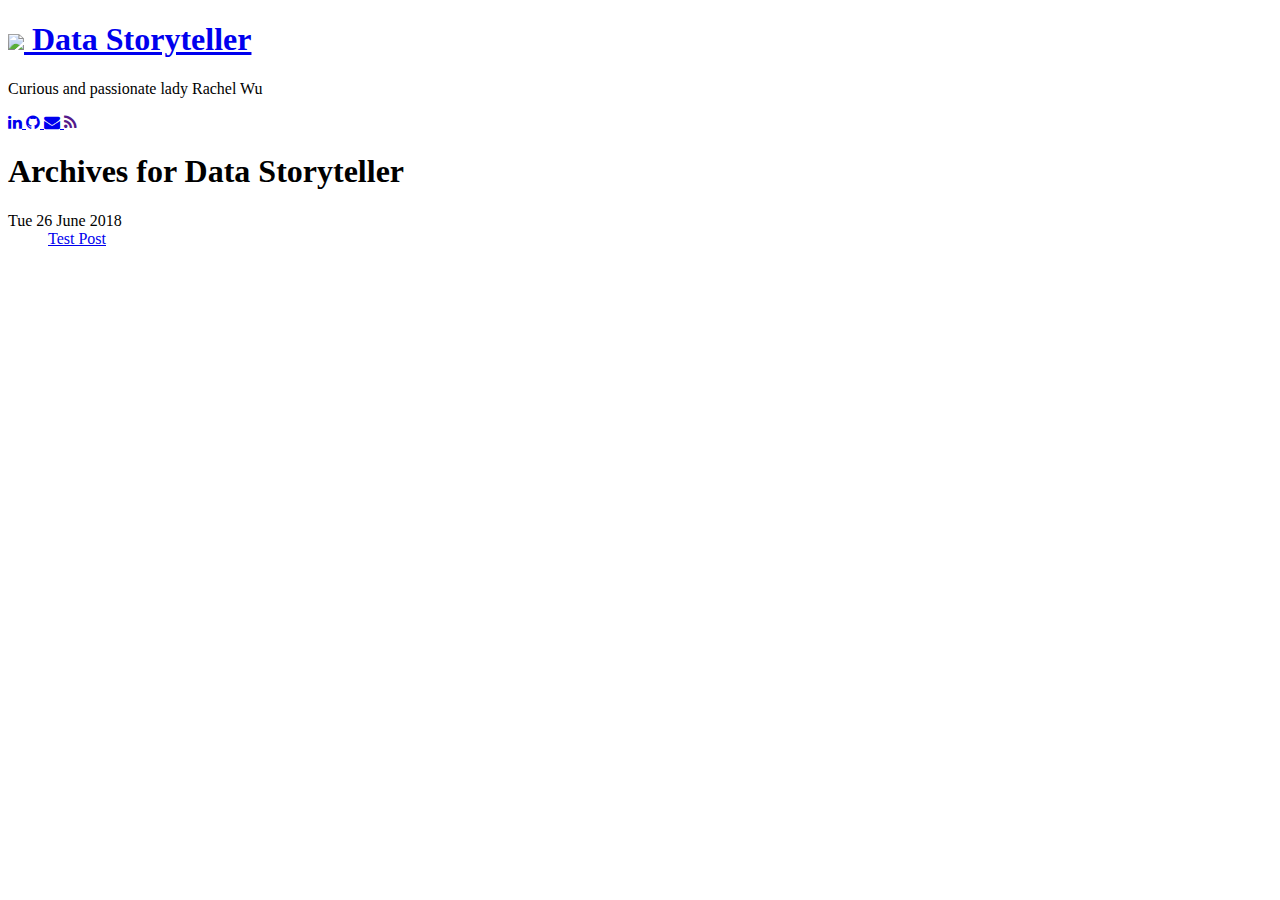
==== archives.html @ 815f687b "Update documentation" ====
<!DOCTYPE html>
<html lang="en" prefix="og: http://ogp.me/ns#">
	<head>
		<link href="http://gmpg.org/xfn/11" rel="profile">
		<meta http-equiv="X-UA-Compatible" content="IE=edge">
		<meta http-equiv="content-type" content="text/html; charset=utf-8">

		<!-- Metadata -->
			<meta name="description" content="Curious and passionate lady Rachel Wu" />
			<meta property="og:description" content="Curious and passionate lady Rachel Wu" />
			<meta property="og:title" content="Data Storyteller" />
			<meta property="og:type" content="website" />
			<meta property="og:url" content="rachelwu.github.io" />
		<meta property="og:image" content="rachelwu.github.io/images/profile.jpeg" />

		<!-- Enable responsiveness on mobile devices-->
		<meta name="viewport" content="width=device-width, initial-scale=1.0, maximum-scale=1">

		<title>Data Storyteller</title>

		<!-- CSS -->
		<link href="//fonts.googleapis.com/" rel="dns-prefetch">
		<link href="//fonts.googleapis.com/css?family=Droid+Serif:400,700,400italic|Abril+Fatface|PT+Sans:400,400italic,700&amp;subset=latin,latin-ext" rel="stylesheet">

		<link rel="stylesheet" href="rachelwu.github.io/theme/css/poole.css" />
		<link rel="stylesheet" href="rachelwu.github.io/theme/css/hyde.css" />
		<link rel="stylesheet" href="rachelwu.github.io/theme/css/syntax.css" />
		<link rel="stylesheet" href="https://maxcdn.bootstrapcdn.com/font-awesome/4.4.0/css/font-awesome.min.css">

		<!-- RSS -->
		<link rel="alternate" type="application/rss+xml" title="RSS" href="/atom.xml">
	</head>

	<body class="theme-base-0d">
<div class="sidebar">
	<div class="container sidebar-sticky">
		<div class="sidebar-about">

			<h1>
				<a href="/">
					<img class="profile-picture" src="rachelwu.github.io/images/profile.jpeg">
					Data Storyteller
				</a>
			</h1>
			<p class="lead"></p>
			<p class="lead">Curious and passionate lady Rachel Wu </p>
			<p></p>
		</div>
		<nav class="sidebar-nav">
					<a class="sidebar-nav-item" href="https://www.linkedin.com/in/tongke-wu/">
						<i class="fa fa-linkedin"></i>
					</a>
					<a class="sidebar-nav-item" href="https://github.com/tongkewu">
						<i class="fa fa-github"></i>
					</a>
					<a class="sidebar-nav-item" href="mailto:wtkekeke910@gmail.com">
						<i class="fa fa-envelope"></i>
					</a>
			<a class="sidebar-nav-item" href="">
				<i class="fa fa-feed"></i>
			</a>
		</nav>
	</div>
</div>		<div class="content container">
<h1>Archives for Data Storyteller</h1>

<dl>
    <dt>Tue 26 June 2018</dt>
    <dd><a href="rachelwu.github.io/test-post.html">Test Post</a></dd>
</dl>
		</div>
	</body>
</html>
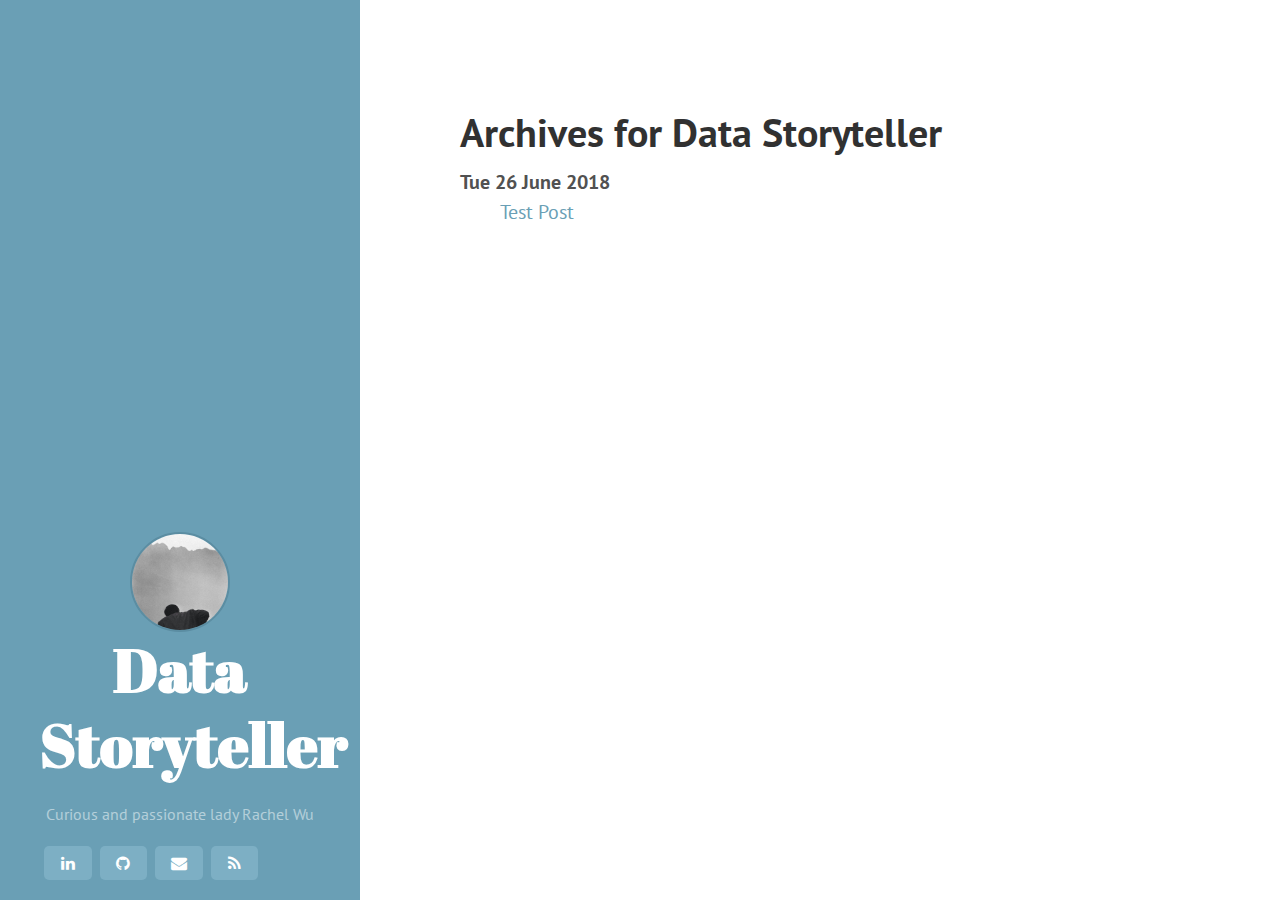
==== commit cc1eebf0: "Update documentation" ====
--- a/archives.html
+++ b/archives.html
@@ -10,8 +10,8 @@
 			<meta property="og:description" content="Curious and passionate lady Rachel Wu" />
 			<meta property="og:title" content="Data Storyteller" />
 			<meta property="og:type" content="website" />
-			<meta property="og:url" content="rachelwu.github.io" />
-		<meta property="og:image" content="rachelwu.github.io/images/profile.jpeg" />
+			<meta property="og:url" content="." />
+		<meta property="og:image" content="./images/profile.jpeg" />
 
 		<!-- Enable responsiveness on mobile devices-->
 		<meta name="viewport" content="width=device-width, initial-scale=1.0, maximum-scale=1">
@@ -22,9 +22,9 @@
 		<link href="//fonts.googleapis.com/" rel="dns-prefetch">
 		<link href="//fonts.googleapis.com/css?family=Droid+Serif:400,700,400italic|Abril+Fatface|PT+Sans:400,400italic,700&amp;subset=latin,latin-ext" rel="stylesheet">
 
-		<link rel="stylesheet" href="rachelwu.github.io/theme/css/poole.css" />
-		<link rel="stylesheet" href="rachelwu.github.io/theme/css/hyde.css" />
-		<link rel="stylesheet" href="rachelwu.github.io/theme/css/syntax.css" />
+		<link rel="stylesheet" href="./theme/css/poole.css" />
+		<link rel="stylesheet" href="./theme/css/hyde.css" />
+		<link rel="stylesheet" href="./theme/css/syntax.css" />
 		<link rel="stylesheet" href="https://maxcdn.bootstrapcdn.com/font-awesome/4.4.0/css/font-awesome.min.css">
 
 		<!-- RSS -->
@@ -38,7 +38,7 @@
 
 			<h1>
 				<a href="/">
-					<img class="profile-picture" src="rachelwu.github.io/images/profile.jpeg">
+					<img class="profile-picture" src="./images/profile.jpeg">
 					Data Storyteller
 				</a>
 			</h1>
@@ -66,7 +66,7 @@
 
 <dl>
     <dt>Tue 26 June 2018</dt>
-    <dd><a href="rachelwu.github.io/test-post.html">Test Post</a></dd>
+    <dd><a href="./test-post.html">Test Post</a></dd>
 </dl>
 		</div>
 	</body>
--- a/theme/css/poole.css
+++ b/theme/css/poole.css
@@ -0,0 +1,437 @@
+/*
+ *                        ___
+ *                       /\_ \
+ *  _____     ___     ___\//\ \      __
+ * /\ '__`\  / __`\  / __`\\ \ \   /'__`\
+ * \ \ \_\ \/\ \_\ \/\ \_\ \\_\ \_/\  __/
+ *  \ \ ,__/\ \____/\ \____//\____\ \____\
+ *   \ \ \/  \/___/  \/___/ \/____/\/____/
+ *    \ \_\
+ *     \/_/
+ *
+ * Designed, built, and released under MIT license by @mdo. Learn more at
+ * https://github.com/poole/poole.
+ */
+
+
+/*
+ * Contents
+ *
+ * Body resets
+ * Custom type
+ * Messages
+ * Container
+ * Masthead
+ * Posts and pages
+ * Pagination
+ * Reverse layout
+ * Themes
+ */
+
+
+/*
+ * Body resets
+ *
+ * Update the foundational and global aspects of the page.
+ */
+
+* {
+  -webkit-box-sizing: border-box;
+     -moz-box-sizing: border-box;
+          box-sizing: border-box;
+}
+
+html,
+body {
+  margin: 0;
+  padding: 0;
+}
+
+html {
+  font-family: "Helvetica Neue", Helvetica, Arial, sans-serif;
+  font-size: 16px;
+  line-height: 1.5;
+}
+@media (min-width: 38em) {
+  html {
+    font-size: 20px;
+  }
+}
+
+body {
+  color: #515151;
+  background-color: #fff;
+  -webkit-text-size-adjust: 100%;
+      -ms-text-size-adjust: 100%;
+}
+
+/* No `:visited` state is required by default (browsers will use `a`) */
+a {
+  color: #268bd2;
+  text-decoration: none;
+}
+a strong {
+  color: inherit;
+}
+/* `:focus` is linked to `:hover` for basic accessibility */
+a:hover,
+a:focus {
+  text-decoration: underline;
+}
+
+/* Headings */
+h1, h2, h3, h4, h5, h6 {
+  margin-bottom: .5rem;
+  font-weight: bold;
+  line-height: 1.25;
+  color: #313131;
+  text-rendering: optimizeLegibility;
+}
+h1 {
+  font-size: 2rem;
+}
+h2 {
+  margin-top: 1rem;
+  font-size: 1.5rem;
+}
+h3 {
+  margin-top: 1.5rem;
+  font-size: 1.25rem;
+}
+h4, h5, h6 {
+  margin-top: 1rem;
+  font-size: 1rem;
+}
+
+/* Body text */
+p {
+  margin-top: 0;
+  margin-bottom: 1rem;
+}
+
+strong {
+  color: #303030;
+}
+
+
+/* Lists */
+ul, ol, dl {
+  margin-top: 0;
+  margin-bottom: 1rem;
+}
+
+dt {
+  font-weight: bold;
+}
+dd {
+  margin-bottom: .5rem;
+}
+
+/* Misc */
+hr {
+  position: relative;
+  margin: 1.5rem 0;
+  border: 0;
+  border-top: 1px solid #eee;
+  border-bottom: 1px solid #fff;
+}
+
+abbr {
+  font-size: 85%;
+  font-weight: bold;
+  color: #555;
+  text-transform: uppercase;
+}
+abbr[title] {
+  cursor: help;
+  border-bottom: 1px dotted #e5e5e5;
+}
+
+/* Code */
+code,
+pre {
+  font-family: Menlo, Monaco, "Courier New", monospace;
+}
+code {
+  padding: .25em .5em;
+  font-size: 85%;
+  color: #bf616a;
+  background-color: #f9f9f9;
+  border-radius: 3px;
+}
+pre {
+  display: block;
+  margin-top: 0;
+  margin-bottom: 1rem;
+  padding: 1rem;
+  font-size: .8rem;
+  line-height: 1.4;
+  white-space: pre;
+  white-space: pre-wrap;
+  word-break: break-all;
+  word-wrap: break-word;
+  background-color: #f9f9f9;
+}
+pre code {
+  padding: 0;
+  font-size: 100%;
+  color: inherit;
+  background-color: transparent;
+}
+
+/* Pygments via Jekyll */
+.highlight {
+  margin-bottom: 1rem;
+  border-radius: 4px;
+}
+.highlight pre {
+  margin-bottom: 0;
+}
+
+/* Gist via GitHub Pages */
+.gist .gist-file {
+  font-family: Menlo, Monaco, "Courier New", monospace !important;
+}
+.gist .markdown-body {
+  padding: 15px;
+}
+.gist pre {
+  padding: 0;
+  background-color: transparent;
+}
+.gist .gist-file .gist-data {
+  font-size: .8rem !important;
+  line-height: 1.4;
+}
+.gist code {
+  padding: 0;
+  color: inherit;
+  background-color: transparent;
+  border-radius: 0;
+}
+
+/* Quotes */
+blockquote {
+  padding: .5rem 1rem;
+  margin: .8rem 0;
+  color: #7a7a7a;
+  border-left: .25rem solid #e5e5e5;
+}
+blockquote p:last-child {
+  margin-bottom: 0;
+}
+@media (min-width: 30em) {
+  blockquote {
+    padding-right: 5rem;
+    padding-left: 1.25rem;
+  }
+}
+
+img {
+  display: block;
+  max-width: 100%;
+  margin: 0 0 1rem;
+  border-radius: 5px;
+}
+
+/* Tables */
+table {
+  margin-bottom: 1rem;
+  width: 100%;
+  border: 1px solid #e5e5e5;
+  border-collapse: collapse;
+}
+td,
+th {
+  padding: .25rem .5rem;
+  border: 1px solid #e5e5e5;
+}
+tbody tr:nth-child(odd) td,
+tbody tr:nth-child(odd) th {
+  background-color: #f9f9f9;
+}
+
+
+/*
+ * Custom type
+ *
+ * Extend paragraphs with `.lead` for larger introductory text.
+ */
+
+.lead {
+  font-size: 1.25rem;
+  font-weight: 300;
+}
+
+
+/*
+ * Messages
+ *
+ * Show alert messages to users. You may add it to single elements like a `<p>`,
+ * or to a parent if there are multiple elements to show.
+ */
+
+.message {
+  margin-bottom: 1rem;
+  padding: 1rem;
+  color: #717171;
+  background-color: #f9f9f9;
+}
+
+
+/*
+ * Container
+ *
+ * Center the page content.
+ */
+
+.container {
+  max-width: 38rem;
+  padding-left:  1rem;
+  padding-right: 1rem;
+  margin-left:  auto;
+  margin-right: auto;
+}
+
+
+/*
+ * Masthead
+ *
+ * Super small header above the content for site name and short description.
+ */
+
+.masthead {
+  padding-top:    1rem;
+  padding-bottom: 1rem;
+  margin-bottom: 3rem;
+}
+.masthead-title {
+  margin-top: 0;
+  margin-bottom: 0;
+  color: #505050;
+}
+.masthead-title a {
+  color: #505050;
+}
+.masthead-title small {
+  font-size: 75%;
+  font-weight: 400;
+  color: #c0c0c0;
+  letter-spacing: 0;
+}
+
+
+/*
+ * Posts and pages
+ *
+ * Each post is wrapped in `.post` and is used on default and post layouts. Each
+ * page is wrapped in `.page` and is only used on the page layout.
+ */
+
+.page,
+.post {
+  margin-bottom: 4em;
+}
+
+/* Blog post or page title */
+.page-title,
+.post-title,
+.post-title a {
+  color: #303030;
+}
+.page-title,
+.post-title {
+  margin-top: 0;
+}
+
+/* Meta data line below post title */
+.post-date {
+  display: block;
+  margin-top: -.5rem;
+  margin-bottom: 1rem;
+  color: #9a9a9a;
+}
+
+/* Related posts */
+.related {
+  padding-top: 2rem;
+  padding-bottom: 2rem;
+  border-top: 1px solid #eee;
+}
+.related-posts {
+  padding-left: 0;
+  list-style: none;
+}
+.related-posts h3 {
+  margin-top: 0;
+}
+.related-posts li small {
+  font-size: 75%;
+  color: #999;
+}
+.related-posts li a:hover {
+  color: #268bd2;
+  text-decoration: none;
+}
+.related-posts li a:hover small {
+  color: inherit;
+}
+
+.read-more {
+  padding: .5rem .8rem;
+  border: 1px solid #eee;
+  font-size: .8rem;
+  margin-top: 1rem;
+  font-weight: bold;
+}
+
+/*
+ * Pagination
+ *
+ * Super lightweight (HTML-wise) blog pagination. `span`s are provide for when
+ * there are no more previous or next posts to show.
+ */
+
+.pagination {
+  overflow: hidden; /* clearfix */
+  margin-left: -1rem;
+  margin-right: -1rem;
+  font-family: "PT Sans", Helvetica, Arial, sans-serif;
+  color: #ccc;
+  text-align: center;
+}
+
+/* Pagination items can be `span`s or `a`s */
+.pagination-item {
+  display: block;
+  padding: 1rem;
+  border: 1px solid #eee;
+}
+.pagination-item:first-child {
+  margin-bottom: -1px;
+}
+
+/* Only provide a hover state for linked pagination items */
+a.pagination-item:hover {
+  background-color: #f5f5f5;
+}
+
+@media (min-width: 30em) {
+  .pagination {
+    margin: 3rem 0;
+  }
+  .pagination-item {
+    float: left;
+    width: 50%;
+  }
+  .pagination-item:first-child {
+    margin-bottom: 0;
+    border-top-left-radius:    4px;
+    border-bottom-left-radius: 4px;
+  }
+  .pagination-item:last-child {
+    margin-left: -1px;
+    border-top-right-radius:    4px;
+    border-bottom-right-radius: 4px;
+  }
+}
--- a/theme/css/hyde.css
+++ b/theme/css/hyde.css
@@ -0,0 +1,276 @@
+/*
+ *  __                  __
+ * /\ \                /\ \
+ * \ \ \___   __  __   \_\ \     __
+ *  \ \  _ `\/\ \/\ \  /'_` \  /'__`\
+ *   \ \ \ \ \ \ \_\ \/\ \_\ \/\  __/
+ *    \ \_\ \_\/`____ \ \___,_\ \____\
+ *     \/_/\/_/`/___/> \/__,_ /\/____/
+ *                /\___/
+ *                \/__/
+ *
+ * Designed, built, and released under MIT license by @mdo. Learn more at
+ * https://github.com/poole/hyde.
+ */
+
+
+/*
+ * Contents
+ *
+ * Global resets
+ * Sidebar
+ * Container
+ * Reverse layout
+ * Themes
+ */
+
+
+/*
+ * Global resets
+ *
+ * Update the foundational and global aspects of the page.
+ */
+
+html {
+  font-family: "PT Sans", Helvetica, Arial, sans-serif;
+}
+@media (min-width: 48em) {
+  html {
+    font-size: 16px;
+  }
+}
+@media (min-width: 58em) {
+  html {
+    font-size: 20px;
+  }
+}
+
+
+/*
+ * Sidebar
+ *
+ * Flexible banner for housing site name, intro, and "footer" content. Starts
+ * out above content in mobile and later moves to the side with wider viewports.
+ */
+
+.sidebar {
+  text-align: center;
+  padding: 2rem 1rem;
+  color: rgba(255,255,255,.5);
+  background-color: #202020;
+}
+@media (min-width: 48em) {
+  .sidebar {
+    position: fixed;
+    top: 0;
+    left: 0;
+    bottom: 0;
+    width: 18rem;
+    text-align: center;
+  }
+}
+
+/* Sidebar links */
+.sidebar a {
+  color: #fff;
+}
+
+/* About section */
+
+.sidebar-about h1 {
+  color: #fff;
+  margin-top: 0;
+  font-family: "Abril Fatface", serif;
+  font-size: 3rem;
+}
+
+.sidebar-about .lead {
+  font-size: .8rem;
+}
+
+.sidebar-about .profile-picture {
+  margin: 0 auto;
+  border-radius: 50%;
+  border: 2px solid #5b8da2;
+  max-width: 5rem;
+}
+
+/* Sidebar nav */
+.sidebar-nav {
+  margin-bottom: 1rem;
+}
+.sidebar-nav-item {
+  display: block;
+  padding: .25rem 0.5rem;
+  background: #7dafc4;
+  margin: 0 .2rem;
+  border-radius: .25rem;
+  text-transform: uppercase;
+  font-size: .8rem;
+  font-weight: bold;
+  float: left;
+  width: 17%;
+}
+a.sidebar-nav-item:hover,
+a.sidebar-nav-item:focus {
+  background: #6096ac;
+  text-decoration: none;
+}
+.sidebar-nav-item.active {
+  color: #6096ac;
+  background: #fff;
+}
+a.sidebar-nav-item.active:hover,
+a.sidebar-nav-item.active:focus {
+  color: #fff;
+}
+
+/* Sticky sidebar
+ *
+ * Add the `sidebar-sticky` class to the sidebar's container to affix it the
+ * contents to the bottom of the sidebar in tablets and up.
+ */
+
+@media (min-width: 48em) {
+  .sidebar-sticky {
+    position: absolute;
+    right:  1rem;
+    bottom: 1rem;
+    left:   1rem;
+  }
+}
+
+
+/* Container
+ *
+ * Align the contents of the site above the proper threshold with some margin-fu
+ * with a 25%-wide `.sidebar`.
+ */
+
+.content {
+  padding-top:    4rem;
+  padding-bottom: 4rem;
+}
+
+@media (min-width: 48em) {
+  .content {
+    max-width: 38rem;
+    margin-left: 20rem;
+    margin-right: 2rem;
+  }
+}
+
+@media (min-width: 64em) {
+  .content {
+    margin-left: 22rem;
+    margin-right: 4rem;
+  }
+}
+
+
+/*
+ * Reverse layout
+ *
+ * Flip the orientation of the page by placing the `.sidebar` on the right.
+ */
+
+@media (min-width: 48em) {
+  .layout-reverse .sidebar {
+    left: auto;
+    right: 0;
+  }
+  .layout-reverse .content {
+    margin-left: 2rem;
+    margin-right: 20rem;
+  }
+}
+
+@media (min-width: 64em) {
+  .layout-reverse .content {
+    margin-left: 4rem;
+    margin-right: 22rem;
+  }
+}
+
+
+
+/*
+ * Themes
+ *
+ * As of v1.1, Hyde includes optional themes to color the sidebar and links
+ * within blog posts. To use, add the class of your choosing to the `body`.
+ */
+
+/* Base16 (http://chriskempson.github.io/base16/#default) */
+
+/* Red */
+.theme-base-08 .sidebar {
+  background-color: #ac4142;
+}
+.theme-base-08 .content a,
+.theme-base-08 .related-posts li a:hover {
+  color: #ac4142;
+}
+
+/* Orange */
+.theme-base-09 .sidebar {
+  background-color: #d28445;
+}
+.theme-base-09 .content a,
+.theme-base-09 .related-posts li a:hover {
+  color: #d28445;
+}
+
+/* Yellow */
+.theme-base-0a .sidebar {
+  background-color: #f4bf75;
+}
+.theme-base-0a .content a,
+.theme-base-0a .related-posts li a:hover {
+  color: #f4bf75;
+}
+
+/* Green */
+.theme-base-0b .sidebar {
+  background-color: #90a959;
+}
+.theme-base-0b .content a,
+.theme-base-0b .related-posts li a:hover {
+  color: #90a959;
+}
+
+/* Cyan */
+.theme-base-0c .sidebar {
+  background-color: #75b5aa;
+}
+.theme-base-0c .content a,
+.theme-base-0c .related-posts li a:hover {
+  color: #75b5aa;
+}
+
+/* Blue */
+.theme-base-0d .sidebar {
+  background-color: #6a9fb5;
+}
+.theme-base-0d .content a,
+.theme-base-0d .related-posts li a:hover {
+  color: #6a9fb5;
+}
+
+/* Magenta */
+.theme-base-0e .sidebar {
+  background-color: #aa759f;
+}
+.theme-base-0e .content a,
+.theme-base-0e .related-posts li a:hover {
+  color: #aa759f;
+}
+
+/* Brown */
+.theme-base-0f .sidebar {
+  background-color: #8f5536;
+}
+.theme-base-0f .content a,
+.theme-base-0f .related-posts li a:hover {
+  color: #8f5536;
+}
--- a/theme/css/syntax.css
+++ b/theme/css/syntax.css
@@ -0,0 +1,68 @@
+.highlight .hll { background-color: #ffc; }
+.highlight .c { color: #999; } /* Comment */
+.highlight .err { color: #a00; background-color: #faa } /* Error */
+.highlight .k { color: #069; } /* Keyword */
+.highlight .o { color: #555 } /* Operator */
+.highlight .cm { color: #09f; font-style: italic } /* Comment.Multiline */
+.highlight .cp { color: #099 } /* Comment.Preproc */
+.highlight .c1 { color: #999; } /* Comment.Single */
+.highlight .cs { color: #999; } /* Comment.Special */
+.highlight .gd { background-color: #fcc; border: 1px solid #c00 } /* Generic.Deleted */
+.highlight .ge { font-style: italic } /* Generic.Emph */
+.highlight .gr { color: #f00 } /* Generic.Error */
+.highlight .gh { color: #030; } /* Generic.Heading */
+.highlight .gi { background-color: #cfc; border: 1px solid #0c0 } /* Generic.Inserted */
+.highlight .go { color: #aaa } /* Generic.Output */
+.highlight .gp { color: #009; } /* Generic.Prompt */
+.highlight .gs { } /* Generic.Strong */
+.highlight .gu { color: #030; } /* Generic.Subheading */
+.highlight .gt { color: #9c6 } /* Generic.Traceback */
+.highlight .kc { color: #069; } /* Keyword.Constant */
+.highlight .kd { color: #069; } /* Keyword.Declaration */
+.highlight .kn { color: #069; } /* Keyword.Namespace */
+.highlight .kp { color: #069 } /* Keyword.Pseudo */
+.highlight .kr { color: #069; } /* Keyword.Reserved */
+.highlight .kt { color: #078; } /* Keyword.Type */
+.highlight .m { color: #f60 } /* Literal.Number */
+.highlight .s { color: #d44950 } /* Literal.String */
+.highlight .na { color: #4f9fcf } /* Name.Attribute */
+.highlight .nb { color: #366 } /* Name.Builtin */
+.highlight .nc { color: #0a8; } /* Name.Class */
+.highlight .no { color: #360 } /* Name.Constant */
+.highlight .nd { color: #99f } /* Name.Decorator */
+.highlight .ni { color: #999; } /* Name.Entity */
+.highlight .ne { color: #c00; } /* Name.Exception */
+.highlight .nf { color: #c0f } /* Name.Function */
+.highlight .nl { color: #99f } /* Name.Label */
+.highlight .nn { color: #0cf; } /* Name.Namespace */
+.highlight .nt { color: #2f6f9f; } /* Name.Tag */
+.highlight .nv { color: #033 } /* Name.Variable */
+.highlight .ow { color: #000; } /* Operator.Word */
+.highlight .w { color: #bbb } /* Text.Whitespace */
+.highlight .mf { color: #f60 } /* Literal.Number.Float */
+.highlight .mh { color: #f60 } /* Literal.Number.Hex */
+.highlight .mi { color: #f60 } /* Literal.Number.Integer */
+.highlight .mo { color: #f60 } /* Literal.Number.Oct */
+.highlight .sb { color: #c30 } /* Literal.String.Backtick */
+.highlight .sc { color: #c30 } /* Literal.String.Char */
+.highlight .sd { color: #c30; font-style: italic } /* Literal.String.Doc */
+.highlight .s2 { color: #c30 } /* Literal.String.Double */
+.highlight .se { color: #c30; } /* Literal.String.Escape */
+.highlight .sh { color: #c30 } /* Literal.String.Heredoc */
+.highlight .si { color: #a00 } /* Literal.String.Interpol */
+.highlight .sx { color: #c30 } /* Literal.String.Other */
+.highlight .sr { color: #3aa } /* Literal.String.Regex */
+.highlight .s1 { color: #c30 } /* Literal.String.Single */
+.highlight .ss { color: #fc3 } /* Literal.String.Symbol */
+.highlight .bp { color: #366 } /* Name.Builtin.Pseudo */
+.highlight .vc { color: #033 } /* Name.Variable.Class */
+.highlight .vg { color: #033 } /* Name.Variable.Global */
+.highlight .vi { color: #033 } /* Name.Variable.Instance */
+.highlight .il { color: #f60 } /* Literal.Number.Integer.Long */
+
+.css .o,
+.css .o + .nt,
+.css .nt + .nt { color: #999; }
+
+.highlight .lineno { color: #ccc; display:inline-block; padding: 0 5px; border-right:1px solid #ccc; }
+.highlight pre code { display: block; white-space: pre; overflow-x: auto; word-wrap: normal; }
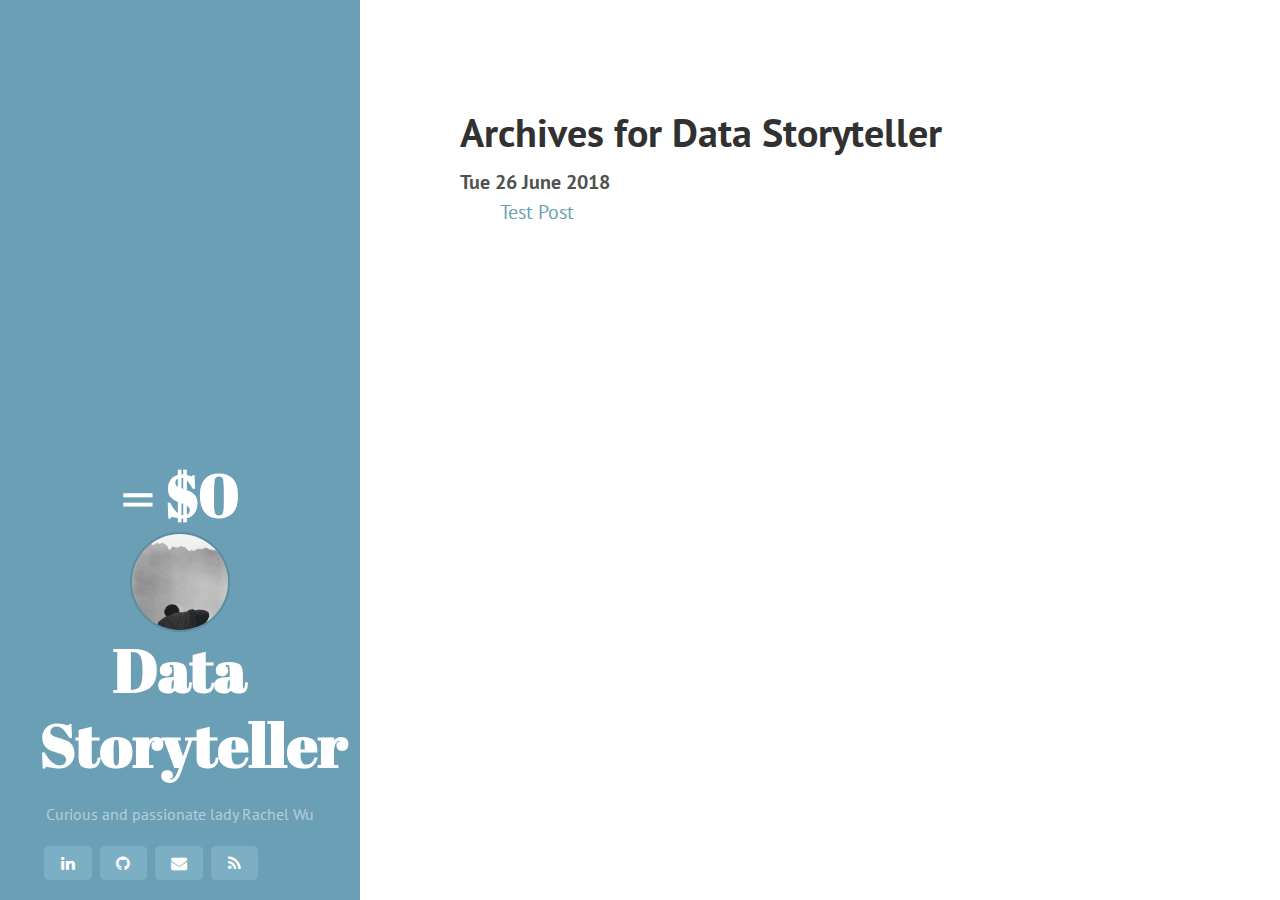
==== commit 5d1d5d0e: "Update documentation" ====
--- a/archives.html
+++ b/archives.html
@@ -37,7 +37,7 @@
 		<div class="sidebar-about">
 
 			<h1>
-				<a href="/">
+				<a href="/"> = $0
 					<img class="profile-picture" src="./images/profile.jpeg">
 					Data Storyteller
 				</a>
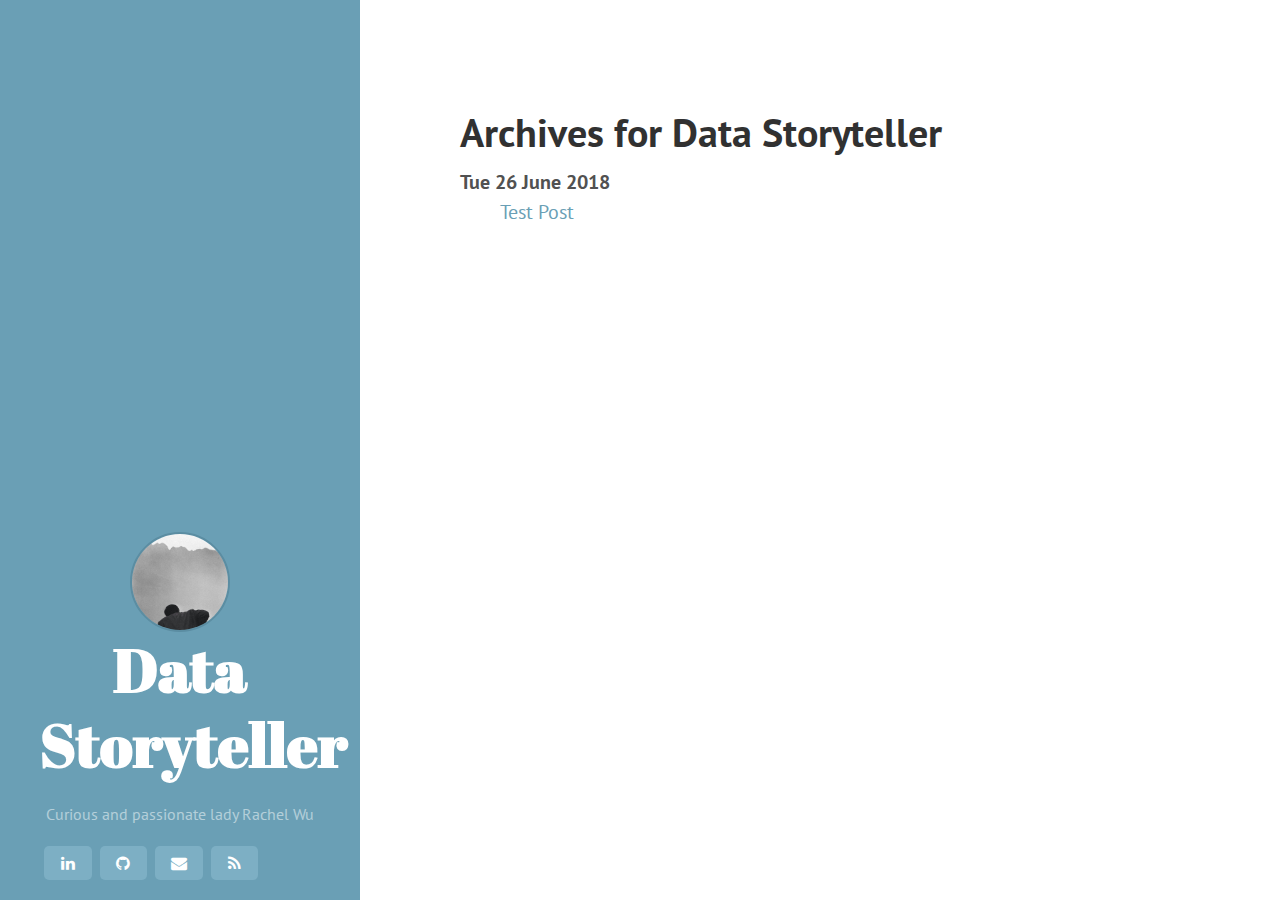
==== commit be3d920d: "Update documentation" ====
--- a/archives.html
+++ b/archives.html
@@ -37,7 +37,7 @@
 		<div class="sidebar-about">
 
 			<h1>
-				<a href="/"> = $0
+				<a href="https://tongkewu.github.io/DataSciencePortfolio"> 
 					<img class="profile-picture" src="./images/profile.jpeg">
 					Data Storyteller
 				</a>
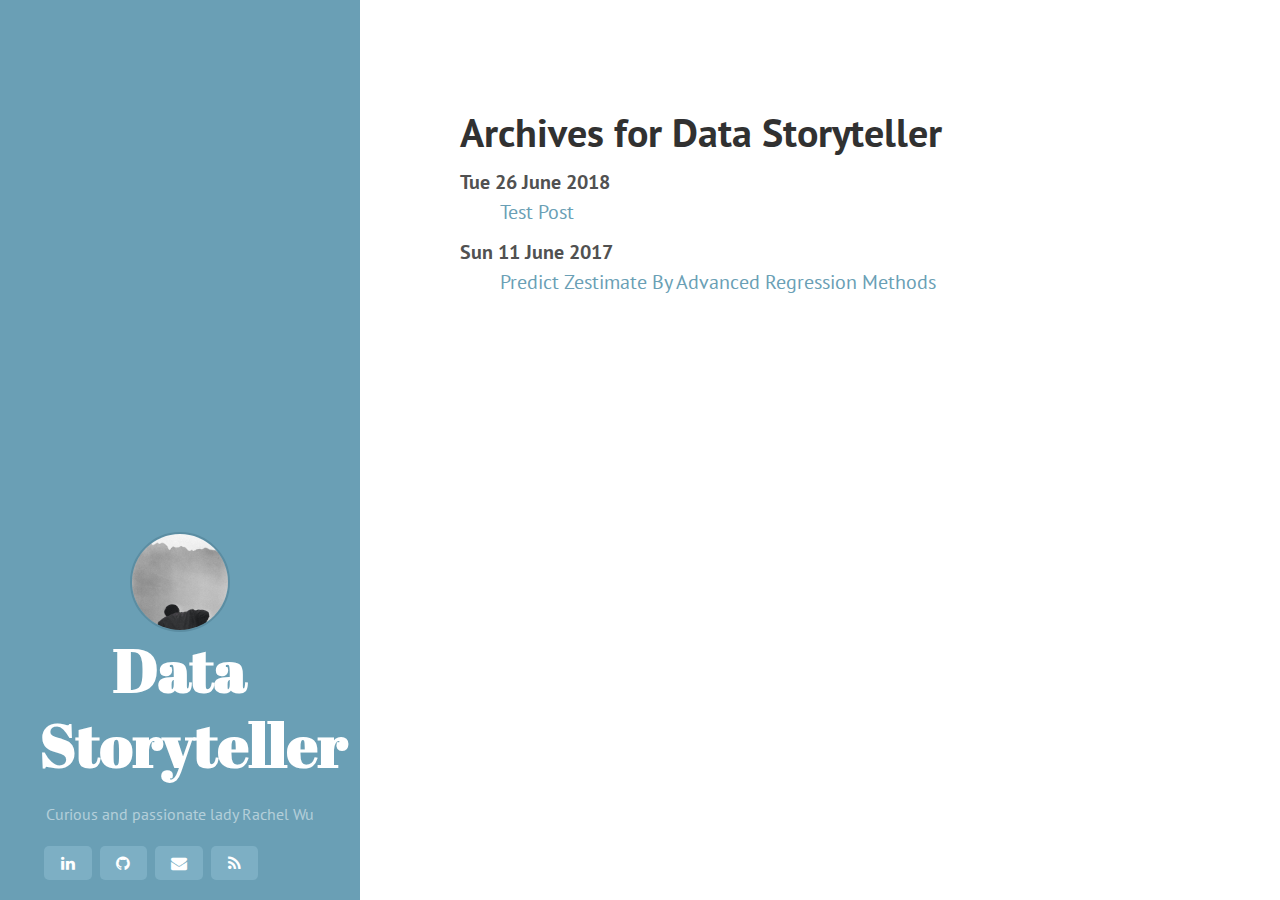
==== commit be7d357b: "Update documentation" ====
--- a/archives.html
+++ b/archives.html
@@ -67,6 +67,8 @@
 <dl>
     <dt>Tue 26 June 2018</dt>
     <dd><a href="./test-post.html">Test Post</a></dd>
+    <dt>Sun 11 June 2017</dt>
+    <dd><a href="./zestimate.html">Predict Zestimate By Advanced Regression Methods</a></dd>
 </dl>
 		</div>
 	</body>
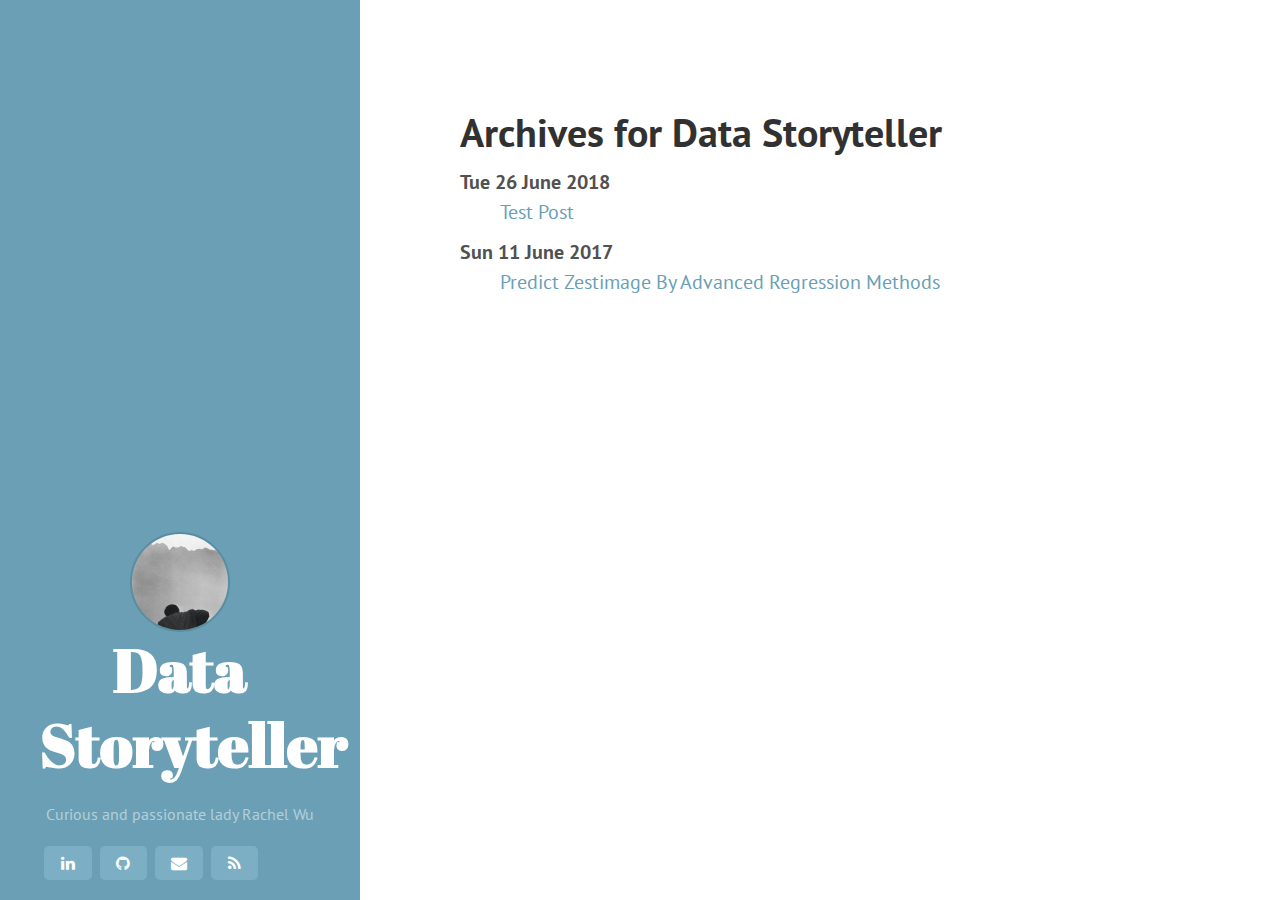
==== commit 25d51d99: "Update documentation" ====
--- a/archives.html
+++ b/archives.html
@@ -68,7 +68,7 @@
     <dt>Tue 26 June 2018</dt>
     <dd><a href="./test-post.html">Test Post</a></dd>
     <dt>Sun 11 June 2017</dt>
-    <dd><a href="./zestimate.html">Predict Zestimate By Advanced Regression Methods</a></dd>
+    <dd><a href="./zestimate.html">Predict Zestimage By Advanced Regression Methods</a></dd>
 </dl>
 		</div>
 	</body>
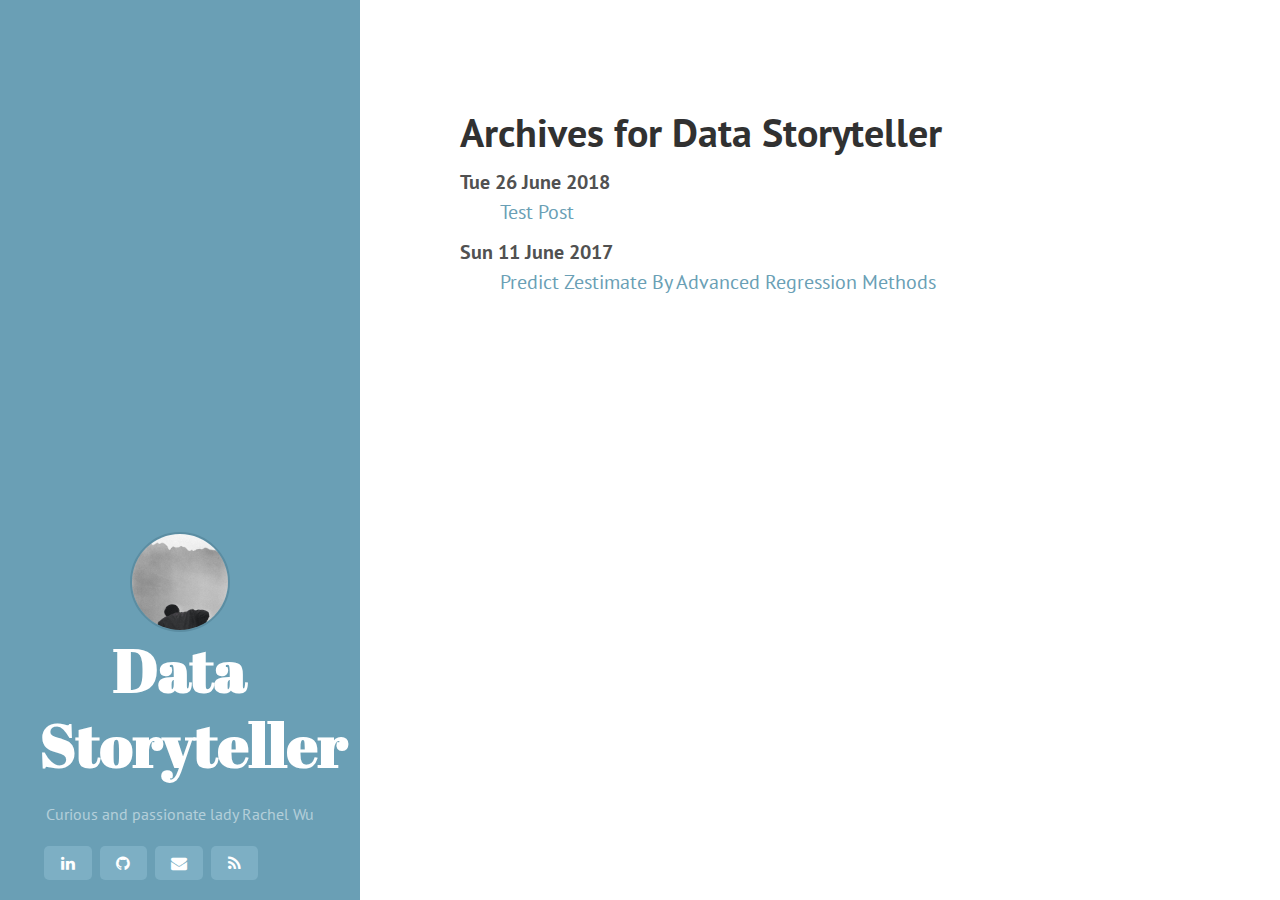
==== commit e637252c: "Update documentation" ====
--- a/archives.html
+++ b/archives.html
@@ -68,7 +68,7 @@
     <dt>Tue 26 June 2018</dt>
     <dd><a href="./test-post.html">Test Post</a></dd>
     <dt>Sun 11 June 2017</dt>
-    <dd><a href="./zestimate.html">Predict Zestimage By Advanced Regression Methods</a></dd>
+    <dd><a href="./zestimate.html">Predict Zestimate By Advanced Regression Methods</a></dd>
 </dl>
 		</div>
 	</body>
